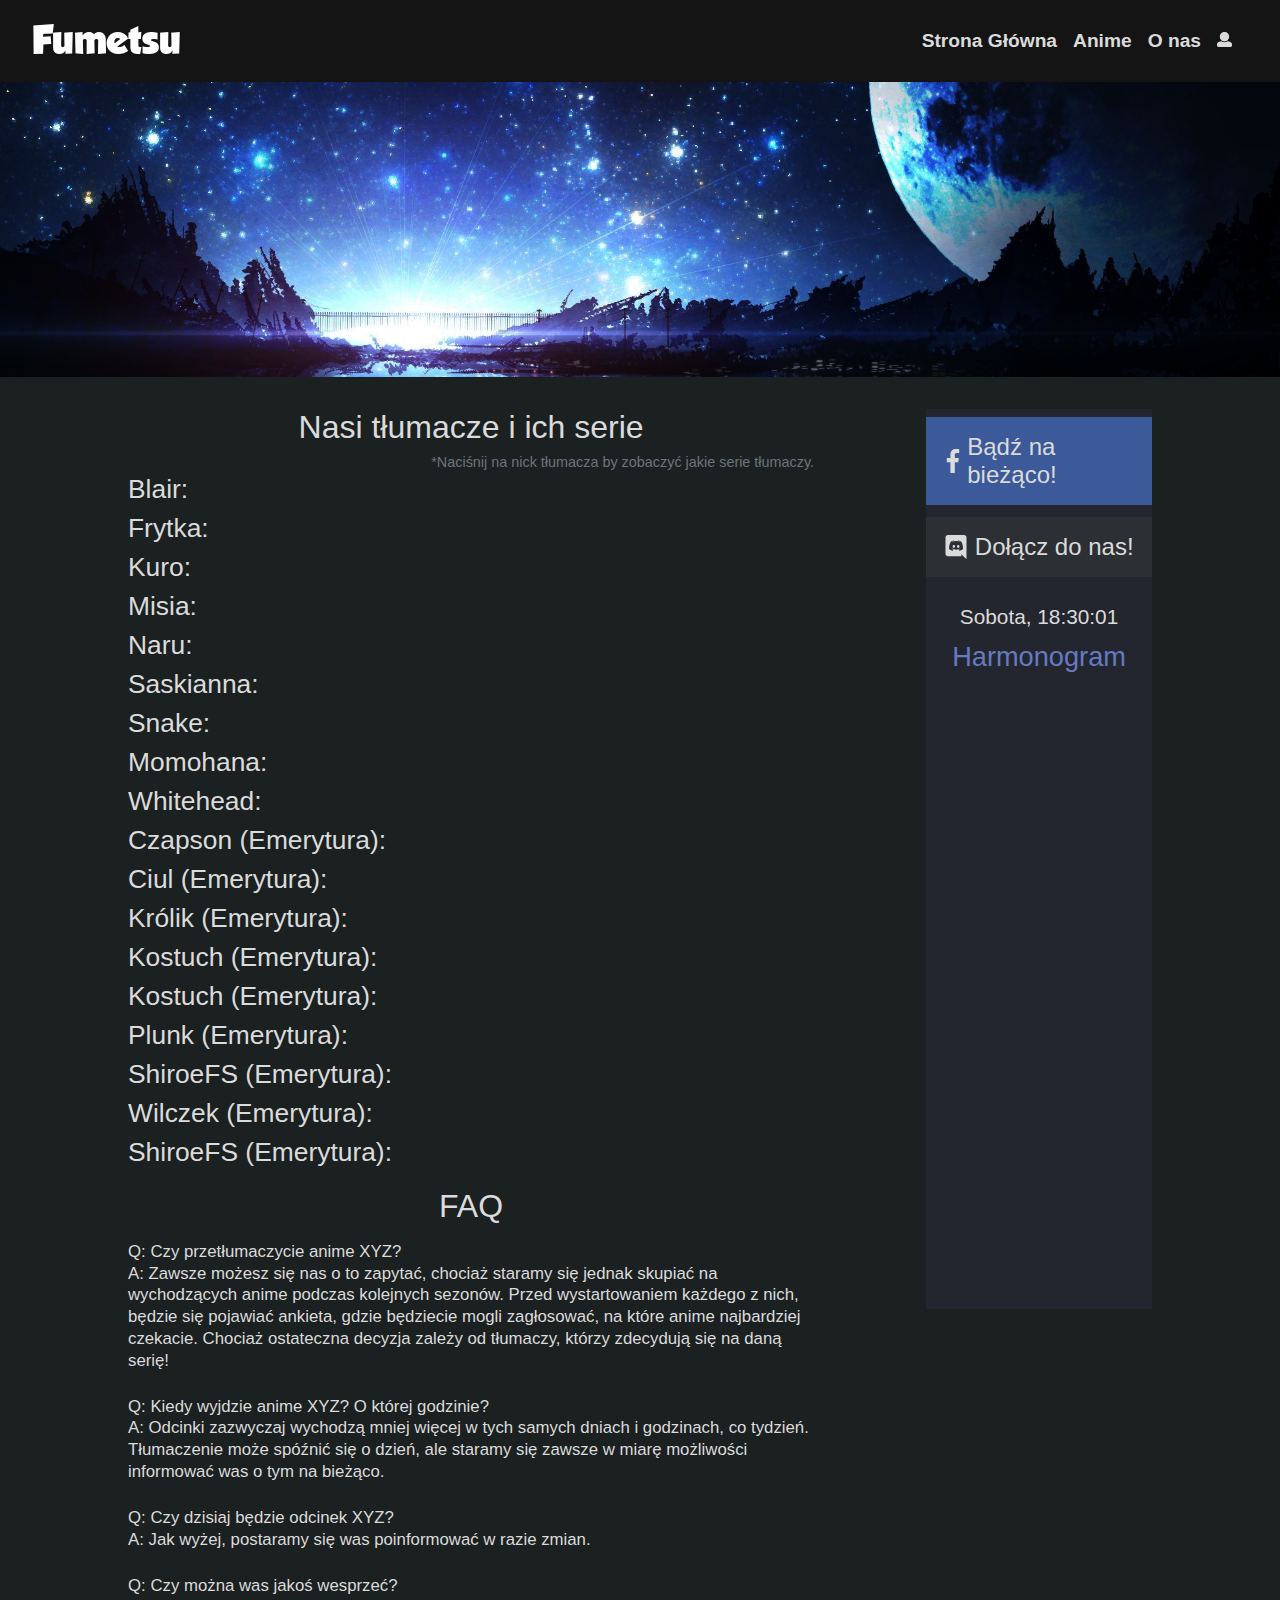
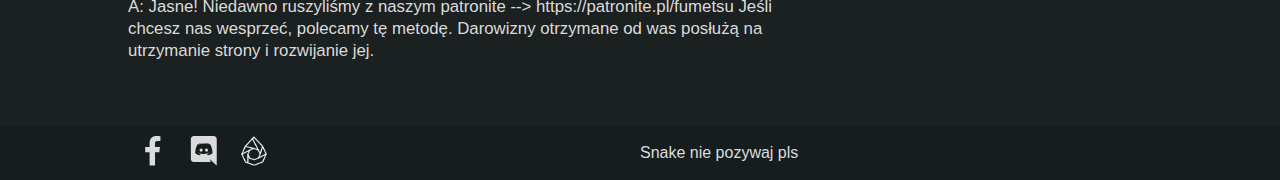
==== about.html @ f5583ddf "Add about page" ====
<!DOCTYPE html>
<html lang="pl-PL">
<head>
    <meta charset="UTF-8">
    <meta http-equiv="X-UA-Compatible" content="IE=edge">
    <meta name="viewport" content="width=device-width, initial-scale=1.0">
    <title>Fumetsu</title>
    <link rel="stylesheet" href="styles.css">
    <link rel="stylesheet" href="styles-about.css">
</head>
<body class="wrapper-column">
    <div class="wrapper-column">
        <nav class="wrapper-row">
            <div class="wrapper-row">
                <a class="wrapper-row b-hov" href="index.html">
                    <img src="img/logo.png" alt="Logo">
                </a>
            </div>

            <ul class="wrapper-row">
                <li><a href="index.html">Strona Główna</a></li>
                <li><a href="#">Anime</a></li>
                <li><a href="#">O nas</a></li>
                <li class="dropdown-icon"><a href="#"><svg role="img" viewBox="0 0 512 512"><path fill="currentColor" d="M256 0c88.366 0 
                    160 71.634 160 160s-71.634 160-160 160S96 248.366 96 160 167.634 0 256 0zm183.283 
                    333.821l-71.313-17.828c-74.923 53.89-165.738 41.864-223.94 0l-71.313 17.828C29.981 
                    344.505 0 382.903 0 426.955V464c0 26.51 21.49 48 48 48h416c26.51 0 
                    48-21.49 48-48v-37.045c0-44.052-29.981-82.45-72.717-93.134z"></path></svg></a>
                    
                    <div class="wrapper-column dropdown">
                        <div class="wrapper-column">
                            <a href="#">Login</a>
                            <a href="#">Rejestracja</a>
                        </div>
                    </div>               
                </li>              
            </ul>

            <ul class="burger">
                <li class="dropdown-icon"><a href="#"><svg role="img" viewBox="0 0 448 512"><path fill="currentColor"
                    d="M16 132h416c8.837 0 16-7.163 16-16V76c0-8.837-7.163-16-16-16H16C7.163 60 0 67.163 0 76v40c0 
                    8.837 7.163 16 16 16zm0 160h416c8.837 0 16-7.163 16-16v-40c0-8.837-7.163-16-16-16H16c-8.837 0-16 
                    7.163-16 16v40c0 8.837 7.163 16 16 16zm0 160h416c8.837 0 16-7.163 16-16v-40c0-8.837-7.163-16-16-16H16c-8.837
                    0-16 7.163-16 16v40c0 8.837 7.163 16 16 16z"></path></svg></a>
                
                    <div class="wrapper-column dropdown-burger">
                        <div class="wrapper-column">
                            <a href="#">Strona Główna</a>
                            <a href="#">Anime</a>
                            <a href="#">O nas</a>
                            <a href="#"><svg role="img" viewBox="0 0 512 512"><path fill="currentColor" d="M256 0c88.366 0 
                                160 71.634 160 160s-71.634 160-160 160S96 248.366 96 160 167.634 0 256 0zm183.283 
                                333.821l-71.313-17.828c-74.923 53.89-165.738 41.864-223.94 0l-71.313 17.828C29.981 
                                344.505 0 382.903 0 426.955V464c0 26.51 21.49 48 48 48h416c26.51 0 
                                48-21.49 48-48v-37.045c0-44.052-29.981-82.45-72.717-93.134z"></path></svg></a>
                        </div>
                    </div>          
                </li>
            </ul>
        </nav>

        <div class="wrapper-row banner">
            <img src="img/banner.png" alt="Banner">
        </div>

        <main class="wrapper-row">
            <div class="wrapper-column left">
                <h2>Nasi tłumacze i ich serie</h2>
                <span>*Naciśnij na nick tłumacza by zobaczyć jakie serie tłumaczy.</span>

                <div class="wrapper-column credits">
                    <details>
                        <summary>Blair:</summary>
                            <ul class="summ">
                                <li>Arte</li>
                                <li>Brand New Animal (BNA)</li>
                                <li>Tower of God</li>
                                <li>Yesterday wo Utatte</li>
                            </ul>
                    </details>

                    <details>
                        <summary>Frytka:</summary>
                            <ul class="summ">
                                <li>Arte</li>
                                <li>Gleipnir</li>
                                <li>Kono Subarashii Sekai ni Shukufuku wo!: Kurenai Densetsu!</li>
                            </ul>
                    </details>

                    <details>
                        <summary>Kuro:</summary>
                            <ul class="summ">
                                <li>Arifureta Shokugyou de Sekai Saikyou</li>
                                <li>Grand Blue</li>
                                <li>Isekai Quartet 2</li>
                                <li>One Punch Man 2</li>
                                <li>Ovelord III</li>
                                <li>Shokugeki no Souma: Shin no Sara</li>
                                <li>Shokugeki no Souma: Go no Sara</li>
                                <li>Tensei Shitara Slime Datta Ken</li>
                                <li>Tensei Shitara Slime Datta Ken OVA</li>
                            </ul>
                    </details>

                    <details>
                        <summary>Misia:</summary>
                            <ul class="summ">
                                <li>Arte</li>
                                <li>Date a Live III</li>
                                <li>Dr. Stone</li>
                                <li>Enen no Shouboutai</li>
                                <li>Fairy Gone</li>
                                <li>GOBLIN SLAYER</li>
                                <li>Haikyuu!! To The Top!</li>
                                <li>Happy Sugar Life</li>
                                <li>Jibaku Shounen Hanako-Kun</li>
                                <li>Kimetsu no Yaiba</li>
                                <li>Magia Record: Puella Magi Madoka Magica Side Story</li>
                                <li>Otome Game no Hametsu Flag shika Nai Akuyaku Reijou ni Tensei shiteshimatta…</li>
                                <li>Tensei Shitara Slime Datta Ken</li>
                                <li>Tensei ShitaraSlime Datta Ken OVA</li>
                                <li>Vinland Saga</li>
                            </ul>
                    </details>

                    <details>
                        <summary>Naru:</summary>
                    </details>

                    <details>
                        <summary>Saskianna:</summary>
                    </details>

                    <details>
                        <summary>Snake:</summary>
                    </details>

                    <details>
                        <summary>Momohana:</summary>
                    </details>

                    <details>
                        <summary>Whitehead:</summary>
                        <ul class="summ">
                            <li>Nanatsu no Taizai III</li>
                            <li>No Guns Life</li>
                            <li>Toaru Kagaku no Accelerator</li>
                            <li>Toaru Kagaku no Railgun T</li>
                        </ul>
                    </details>

                    <details>
                        <summary>Czapson (Emerytura):</summary>
                        <ul class="summ">
                            <li>GOBLIN SLAYER</li>
                            <li>Hyakuren no Haou to Seiyaku no Valkyria</li>
                            <li>Isekai Cheat Magician</li>
                            <li>Isekai Maou to Shoukan Shoujo no Dorei Majutsu</li>
                            <li>Isekai Quartet</li>
                            <li>Kakegurui</li>
                            <li>Overlord III</li>
                        </ul>
                    </details>

                    <details>
                        <summary>Ciul (Emerytura):</summary>
                        <ul class="summ">
                            <li>Boku no Tonari ni Ankoku Hakaishin ga Imasu (Bokuhaka)</li>
                            <li>Heya Camp</li>
                            <li>Nekopara</li>
                            <li>Princess Connect Re: DIVE</li>
                            <li>Watashi, Nouryoku wa Heikinchi de tte Itta yo ne! (Noukin)</li>
                        </ul>
                    </details>

                    <details>
                        <summary>Królik (Emerytura):</summary>
                        <ul class="summ">
                            <li>Darwin's Game</li>
                            <li>Nanatsu no Taizai III</li>
                            <li>Infinite Dendrogram</li>
                            <li>Pet</li>
                            <li>Shokugeki no Souma: Shin no Sara</li>
                            <li>Yesterday wo Utatte</li>
                        </ul>
                    </details>

                    <details>
                        <summary>Kostuch (Emerytura):</summary>
                        <ul class="summ">
                            <li>Date a Live III</li>
                            <li>Gunjou no Magmel</li>
                            <li>Mob Psycho 100 II</li>
                        </ul>
                    </details>

                    <details>
                        <summary>Kostuch (Emerytura):</summary>
                        <ul class="summ">
                            <li>Ahiru no Sora</li>
                            <li>Azur Lane</li>
                            <li>Fugou Keiji Balance: UNLIMITED</li>
                            <li>Haikyuu!!</li>
                            <li>Haikyuu!! Riku vs Kuu</li>
                            <li>Haikyuu!! S4</li>
                            <li>Infinite Dendrogram</li>
                            <li>Pet</li>
                            <li>Spice and Wolf</li>
                            <li>Toaru Kagaku no Accelerator</li>
                            <li>Tsuujou Kougeki ga Zentai Kougeki de Ni-kai Kougeki no Okaasan wa Suki Desu ka?</li>
                            <li>Watashi, Nouryoku wa Heikinchi de tte Itta yo ne! (Noukin)</li>
                        </ul>
                    </details>

                    <details>
                        <summary>Plunk (Emerytura):</summary>
                        <ul class="summ">
                            <li>Bikini Warriors</li>
                            <li>Brand New Animal (BNA)</li>
                            <li>Gleipnir</li>
                            <li>Kono Subarashii Sekai ni Shukufuku wo!: Kurenai Densetsu!</li>
                        </ul>
                    </details>

                    <details>
                        <summary>ShiroeFS (Emerytura):</summary>
                        <ul class="summ">
                            <li>Ahiru no Sora</li>
                            <li>Darwin's Game</li>
                            <li>Jibaku Shounen Hanako-Kun</li>
                            <li>Magia Record: Puella Magi Madoka Magica Side Story</li>
                            <li>Otome Game no Hametsu Flag shika Nai Akuyaku Reijou ni Tensei shiteshimatta…</li>
                            <li>Toaru Kagaku no Ralgun T</li>
                            <li>Tower of God</li>
                        </ul>
                    </details>

                    <details>
                        <summary>Wilczek (Emerytura):</summary>
                        <ul class="summ">
                            <li>Arifureta Shokugyou de Sekai Saikyou</li>
                            <li>No Guns Life</li>
                            <li>Radiant</li>
                            <li>Tsuujou Kougeki ga Zentai Kougeki de Ni-kai Kougeki no Okaasan wa Suki Desu ka?</li>
                        </ul>
                    </details>

                    <details>
                        <summary>ShiroeFS (Emerytura):</summary>
                        <ul class="summ">
                            <li>Boku no Hero IV</li>
                            <li>Dororo</li>
                            <li>Dr. Stone</li>
                            <li>Enen no Shouboutai</li>
                            <li>Fairy Gone</li>
                            <li>Ishuzoku Reviewers</li>
                            <li>Kaguya-sama wa Kokurasetai?: Tensai-tachi no Renai Zunousen</li>
                            <li>Kimetsu no Yaiba</li>
                            <li>One Punch Man 2</li>
                            <li>Shokugeki no Souma: Go no Sara</li>
                            <li>Vinland Saga</li>
                        </ul>
                    </details>
                </div>
                
                <h2 class="h2-faq">FAQ</h2>
                <div class="wrapper-column faq">
                    <div>
                        <p>Q: Czy przetłumaczycie anime XYZ?</p>
                        <p>A: Zawsze możesz się nas o to zapytać, chociaż staramy się jednak skupiać na wychodzących 
                            anime podczas kolejnych sezonów. Przed wystartowaniem każdego z nich, będzie się pojawiać 
                            ankieta, gdzie będziecie mogli zagłosować, na które anime najbardziej czekacie. Chociaż 
                            ostateczna decyzja zależy od tłumaczy, którzy zdecydują się na daną serię!</p>
                    </div>

                    <div>
                        <p>Q: Kiedy wyjdzie anime XYZ? O której godzinie?</p>
                        <p>A: Odcinki zazwyczaj wychodzą mniej więcej w tych samych dniach i godzinach, co tydzień.
                            Tłumaczenie może spóźnić się o dzień, ale staramy się zawsze w miarę możliwości informować
                            was o tym na bieżąco.</p>

                        </p>
                    </div>

                    <div>
                        <p>Q: Czy dzisiaj będzie odcinek XYZ?</p>
                        <p>A: Jak wyżej, postaramy się was poinformować w razie zmian.</p>
                    </div>

                    <div>
                        <p>Q: Czy można was jakoś wesprzeć?</p>
                        <p>A: Jasne! Niedawno ruszyliśmy z naszym patronite --> https://patronite.pl/fumetsu
                            Jeśli chcesz nas wesprzeć, polecamy tę metodę. Darowizny otrzymane od was posłużą
                             na utrzymanie strony i rozwijanie jej.</p>
                    </div>
                </div>
            </div>
         
            <div class="wrapper-column right">
                <a class="wrapper-row r-hov" href="https://www.facebook.com/fumetsusubs/" target="_blank">
                    <div class="wrapper-row facebook">
                        <svg role="img" viewBox="0 0 264 512"><path fill="currentColor" d="M76.7 512V283H0v-91h76.7v-71.7C76.7 
                            42.4 124.3 0 193.8 0c33.3 0 61.9 2.5 70.2
                            3.6V85h-48.2c-37.8 0-45.1 18-45.1 44.3V192H256l-11.7 91h-73.6v229"></path></svg>
                        <span>Bądź na bieżąco!</span>
                    </div>
                </a>

                <a class="wrapper-row r-hov " href="https://discord.com/invite/t5phVKT" target="_blank">
                    <div class="wrapper-row discord">
                        <svg role="img" viewBox="0 0 448 512"><path fill="currentColor" d="M297.216 243.2c0 15.616-11.52
                            28.416-26.112 28.416-14.336 0-26.112-12.8-26.112-28.416s11.52-28.416 26.112-28.416c14.592
                            0 26.112 12.8 26.112 28.416zm-119.552-28.416c-14.592 0-26.112 12.8-26.112 28.416s11.776
                            28.416 26.112 28.416c14.592 0 26.112-12.8 26.112-28.416.256-15.616-11.52-28.416-26.112-28.416zM448 
                            52.736V512c-64.494-56.994-43.868-38.128-118.784-107.776l13.568 47.36H52.48C23.552 451.584 0 428.032
                            0 398.848V52.736C0 23.552 23.552 0 52.48 0h343.04C424.448 0 448 23.552 448 52.736zm-72.96
                            242.688c0-82.432-36.864-149.248-36.864-149.248-36.864-27.648-71.936-26.88-71.936-26.88l-3.584
                            4.096c43.52 13.312 63.744 32.512 63.744 32.512-60.811-33.329-132.244-33.335-191.232-7.424-9.472
                            4.352-15.104 7.424-15.104 7.424s21.248-20.224 67.328-33.536l-2.56-3.072s-35.072-.768-71.936
                            26.88c0 0-36.864 66.816-36.864 149.248 0 0 21.504 37.12 78.08 38.912 0 0 9.472-11.52
                            17.152-21.248-32.512-9.728-44.8-30.208-44.8-30.208 3.766 2.636 9.976 6.053 10.496 6.4
                            43.21 24.198 104.588 32.126 159.744 8.96 8.96-3.328 18.944-8.192 29.44-15.104 0 0-12.8 
                            20.992-46.336 30.464 7.68 9.728 16.896 20.736 16.896 20.736 56.576-1.792 78.336-38.912
                            78.336-38.912z"></path></svg>
                        <span>Dołącz do nas!</span>
                    </div>
                </a>
            

                <div class="wrapper-row time">
                    <span>Sobota, 18:30:01</span>
                </div>
                
                <div class="wrapper-row harm">
                    <span>Harmonogram</span>
                </div>
            </div>
        </main>

        <footer class="wrapper-row">
            <div class="wrapper-row">
                <ul class="wrapper-row socials">
                    <li><a class="foot-fb" href="https://www.facebook.com/fumetsusubs/" target="_blank"><svg role="img"
                        viewBox="0 0 264 512"><path fill="currentColor" 
                        d="M76.7 512V283H0v-91h76.7v-71.7C76.7 42.4 124.3 0 193.8 0c33.3 0 61.9 2.5 70.2 3.6V85h-48.2c-37.8
                        0-45.1 18-45.1 44.3V192H256l-11.7 91h-73.6v229"></path></svg>                  
                    </a></li>

                    <li><a class="foot-dc" href="https://discord.com/invite/t5phVKT" target="_blank"><svg role="img" 
                        viewBox="0 0 448 512"><path fill="currentColor" d="M297.216 243.2c0
                        15.616-11.52 28.416-26.112 28.416-14.336 0-26.112-12.8-26.112-28.416s11.52-28.416
                        26.112-28.416c14.592 0 26.112 12.8 26.112 28.416zm-119.552-28.416c-14.592 0-26.112 12.8-26.112
                        28.416s11.776 28.416 26.112 28.416c14.592 0 26.112-12.8
                        26.112-28.416.256-15.616-11.52-28.416-26.112-28.416zM448 
                        52.736V512c-64.494-56.994-43.868-38.128-118.784-107.776l13.568 47.36H52.48C23.552 451.584 0 
                        428.032 0 398.848V52.736C0 23.552 23.552 0 52.48 0h343.04C424.448 0 448 23.552 448 52.736zm-72.96
                        242.688c0-82.432-36.864-149.248-36.864-149.248-36.864-27.648-71.936-26.88-71.936-26.88l-3.584
                        4.096c43.52 13.312 63.744 32.512 63.744 32.512-60.811-33.329-132.244-33.335-191.232-7.424-9.472 
                        4.352-15.104 7.424-15.104 7.424s21.248-20.224 67.328-33.536l-2.56-3.072s-35.072-.768-71.936
                        26.88c0 0-36.864 66.816-36.864 149.248 0 0 21.504 37.12 78.08 38.912 0 0
                        9.472-11.52 17.152-21.248-32.512-9.728-44.8-30.208-44.8-30.208 3.766 2.636 9.976 6.053
                        10.496 6.4 43.21 24.198 104.588 32.126 159.744 8.96 8.96-3.328 18.944-8.192 29.44-15.104 0
                        0-12.8 20.992-46.336 30.464 7.68 9.728 16.896 20.736 16.896 20.736 56.576-1.792 78.336-38.912
                        78.336-38.912z"></path></svg>
                    </a></li>

                    <li><a class="foot-pa" href="https://patronite.pl/fumetsu" target="_blank">
                        <img src="img/patronite.png" alt="Patronite">
                    </a></li>
                </ul>
            </div>

            <div class="wrapper-row legal">
                Snake nie pozywaj pls
            </div>
        </footer>
    </div>

</body>
</html>
---- styles.css ----
html {
    box-sizing: border-box;
}

*, *::before, *::after {
    box-sizing: inherit;
    color: #dbdbdb;
    font-family: Roboto, Impact, Haettenschweiler, 'Arial Narrow Bold', sans-serif;
}

a, a:visited, a:hover, a:active {
    text-decoration: none;
    color: #dbdbdb;
}

ul {
    list-style: none;
    padding: 0;
    margin: 0;
}

body {
    padding: 0;
    margin: 0;
    min-height: 100vh;
    max-width: 100vw;
}

body div {
    flex: 1;
}

.wrapper-column {
    display: flex;
    flex-direction: column;
}

.wrapper-row {
    display: flex;
    flex-direction: row;
}

nav {
    background-color: #141414;
    padding: 0.70rem 3rem 0.70rem 2rem;
    justify-content: space-between;
}

nav > ul, .burger {
    align-items: center;
    gap: 1rem;
}

nav > ul li, .burger li {
    font-weight: bold;
    font-size: 1.2rem;
}

nav > ul li a:hover{
    color: #7289DA;
}

nav > ul li svg {
    width:15px; 
    height: 15px;
}

.burger li svg {
    width: 1.5rem;
    height: 1.5rem;
}

nav > ul li a svg path:hover {
    color: #7289DA;
}

.dropdown-icon:hover .dropdown {
    display: flex;
}

.dropdown {
    position: absolute;
    transform: translateX(-6rem);
    display: none;
    background-color: #23262E;
    z-index: 1000;
}

.dropdown-burger {
    position: absolute;
    display: none;
    background-color: #141414;
    width: 100%;
    padding: 1rem;
    text-align: center;
    left: 0;
}

.dropdown-burger div {
    gap: 1rem;
}

.dropdown a {
    background-color: #23262E;
    padding: 0.5rem 2rem 0.5rem 0.5rem;
}

.dropdown div {
    gap: 0.5rem;
}

.dropdown div a {
    font-weight: lighter;
}

.burger {
    display: none;
}

.banner img {
    max-width: 100%;
    flex: 1;
}

.b-hov:hover {
    opacity: .8;
}

main {
    background-color: #1B2021;
    padding: 2em 10% 4rem ;
    justify-content: space-between;
    gap: 7rem;
    flex: 1;
}

h2 {
    font-size: 2rem;
    margin-top: 0;
    font-weight: normal;
    align-self: center;
}

.left {
    flex: 1 1 auto;
    max-width: 67%;
}

.cards {
    gap: 2rem;
}

.card {
    background-color:#23262E;
    flex: 0 0 auto;
    max-width: 100%;
    padding: 0.75rem;
    gap: 2rem;
    flex-wrap: wrap;
    position: relative;
}

.card img {
    flex: 0 1 auto;
    align-self: flex-start;
    min-width: 0;
}

.text {
    gap: 1rem;
    flex: 1;
}

.big {
    font-size: 1.5rem;
    max-width: 90%;
}

.card a.watch {
    flex: 0 1 0;
    max-width: fit-content;
    align-self: flex-end;
    justify-self: flex-end;
    background-color: transparent;
    border: 2px solid white;
    color: #dbdbdb;
    font-size: 1.05rem;
    border-radius: 4px;
    padding: 0.3rem 0.8rem;
    
}

.card a.watch:hover{
    border-color: #2b4294;
}

.text a.big:hover {
    color: #2b4294;
}

.card-date {
    position: absolute;
    right: 0.5rem;
    top: 0.3rem;
    font-size: 0.75rem;
}

.right {
    background-color: #23262E;
    flex: 1 1 auto;
    max-width: 32%;
    max-height: 100vh;
    padding: 0.5rem 0;
    gap: 0.75rem;
}

.facebook, .discord, .time, .harm{
    flex: 1 1 0;
    background-color: #3C5A99;
    padding: 1rem;
    gap: 0.2rem;
    justify-content: center;
    align-items: center;
}

.facebook span, .discord span{
    font-size: 1.5rem;
}

.r-hov:hover {
   background-color: #7289DA;
   opacity: .8;
}

.discord {
    background-color: #2C2F33;
    gap: 0.4rem;
}

.time, .harm  {
    background-color: inherit;
    font-size: 1.3rem;
    padding-bottom: 0;
    flex: 0 1 0;
}

.harm {
    padding-top: 0;
    font-size: 1.7rem;
}

.harm span {
    color: #667ac1;;
}

.right svg {
    height: 1.5rem;
    width: 1.5rem;
}

footer {
    background-color: #161d1f;
    justify-content: space-between;
    padding: 0 8rem;
}

.socials {
    align-items: center;
}

.socials svg, .socials img {
    width: 1.85rem; 
    height: 1.85rem;
}

.socials a {
    display: block;
    padding: 0.65rem 0.65rem;
}

.foot-fb:hover {
    background-color: #3C5A99;
}

.foot-dc:hover {
    background-color: #2C2F33;
}

.foot-pa:hover {
    background-color: #ed1b2d;
}

.legal {
    align-items: center;
}

@media only screen and (max-width: 960px) {
    .card-date {
        display: none;
    }

    .right {
        display: none;
    }

    .left {
        max-width: 100%;
    }

    main {
        justify-content: center;
    }

    .left{
        align-items: center;
    }

    h2, nav ul li {
        text-align: center;
    }

    .card {
        overflow: hidden;
        justify-content: center;
        align-items: center;
    }

    .card img {
        flex-shrink:0;
        max-width:100%;
        max-height:100%
    }
}


@media only screen and (max-width: 680px) {
    .legal {
        display: none;
    }

    footer {
        justify-content: center;
        align-items: center;
        padding: 0;
    }

    nav ul.wrapper-row{
        display: none;
    }

    .burger {
        display: flex;
    }

    .dropdown-icon:hover .dropdown-burger {
        display: flex;
    }
}
---- styles-about.css ----
details > summary:first-of-type {
    list-style: none;
    font-size: 1.65rem;
    padding: 0.25rem 0;
    cursor:pointer;
    display: inline-block;
}

.left h2 {
    margin-bottom: 0.5rem;
}

.left span {
    align-self: flex-end;
    color: #6c757d;
    font-size: 0.9rem;
}

.summ {
    list-style-type: "- ";
    font-size: 1.05em;
    padding: 0.5rem 0;
    padding-left: 1rem;
    font-weight: 400;
}

.summ li {
    padding: 0.1rem 0;
}

.credits {
    align-self: flex-start;
}

p {
    margin: 0;
    font-size: 1.05rem;
    line-height: 1.3;
}

.faq {
    gap: 1.5rem;
}

.left h2.h2-faq {
    margin: 1rem;
}
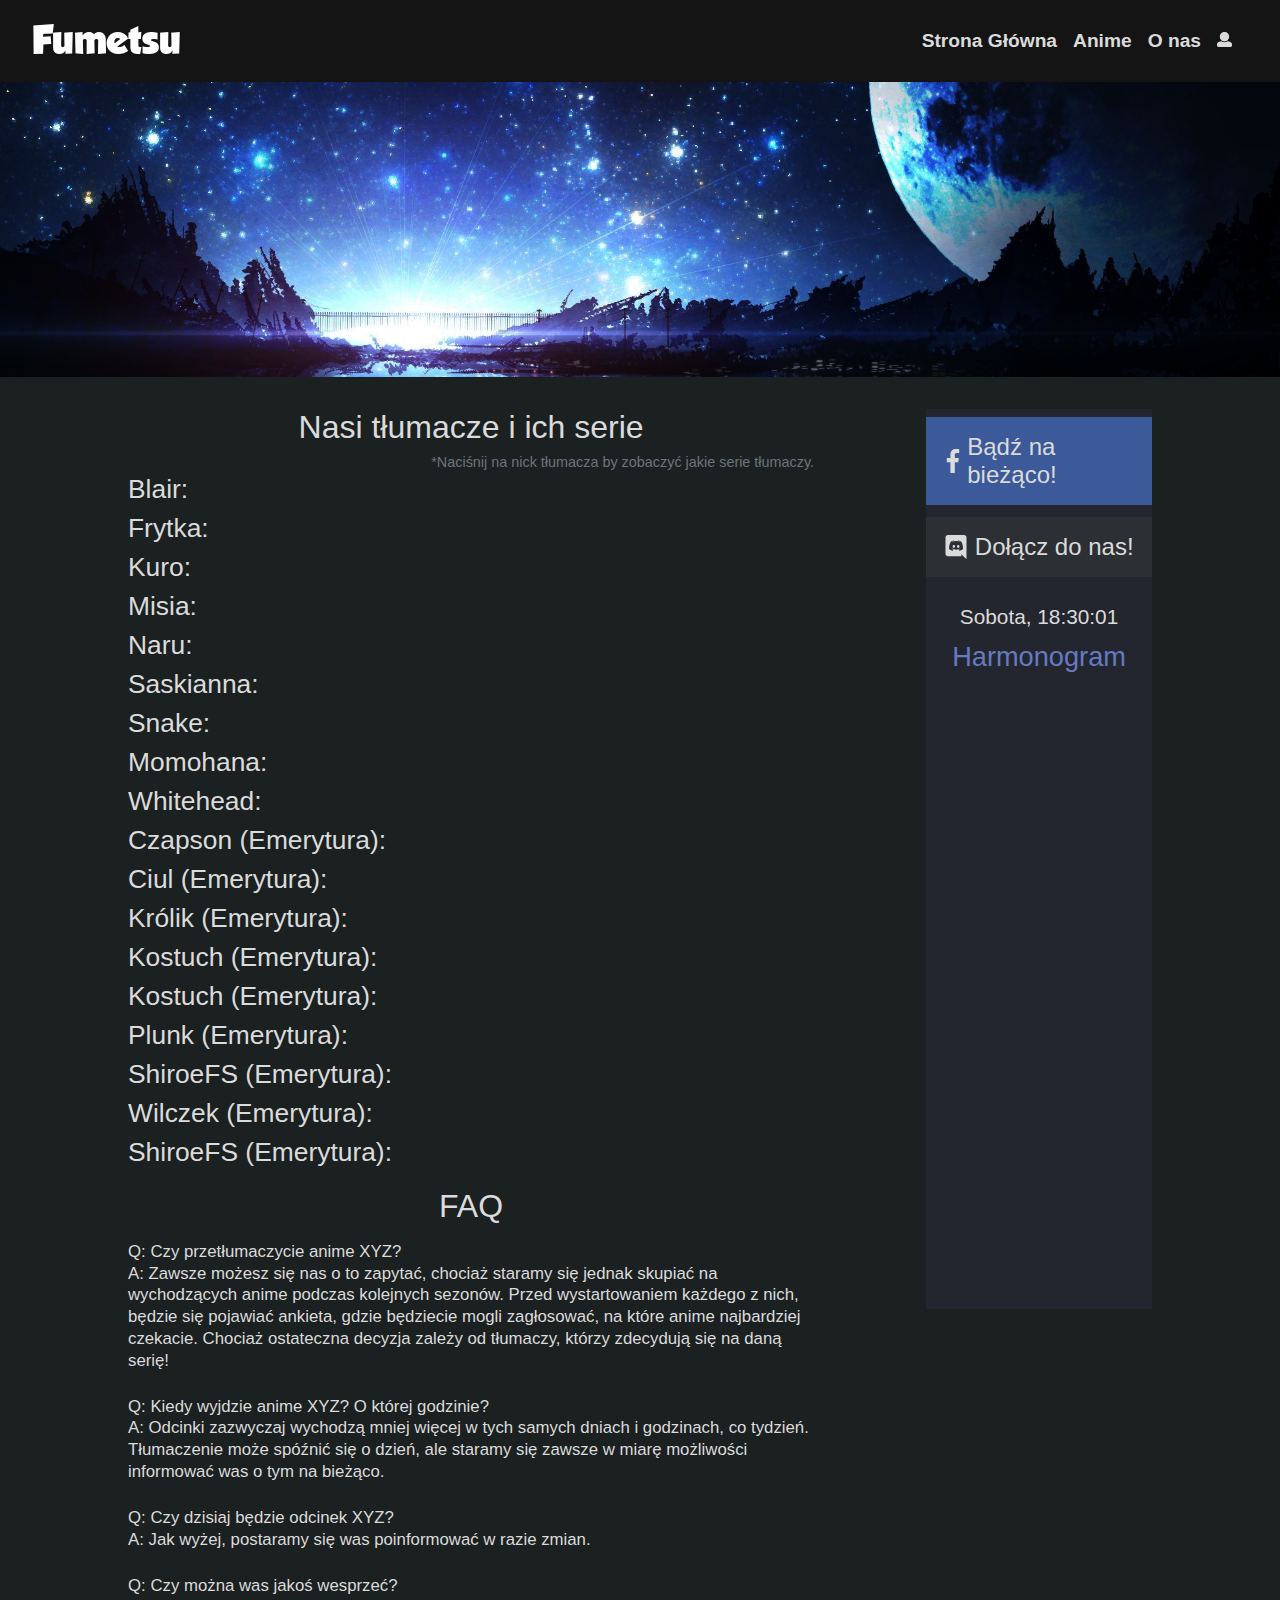
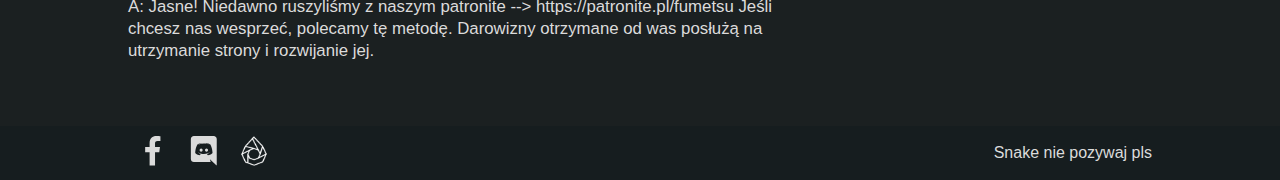
==== commit fc44f39d: "Add link to ,,O nas" page" ====
--- a/about.html
+++ b/about.html
@@ -20,7 +20,7 @@
             <ul class="wrapper-row">
                 <li><a href="index.html">Strona Główna</a></li>
                 <li><a href="#">Anime</a></li>
-                <li><a href="#">O nas</a></li>
+                <li><a href="about.html">O nas</a></li>
                 <li class="dropdown-icon"><a href="#"><svg role="img" viewBox="0 0 512 512"><path fill="currentColor" d="M256 0c88.366 0 
                     160 71.634 160 160s-71.634 160-160 160S96 248.366 96 160 167.634 0 256 0zm183.283 
                     333.821l-71.313-17.828c-74.923 53.89-165.738 41.864-223.94 0l-71.313 17.828C29.981 
--- a/styles.css
+++ b/styles.css
@@ -292,6 +292,7 @@
 
 .legal {
     align-items: center;
+    justify-content: flex-end;
 }
 
 @media only screen and (max-width: 960px) {
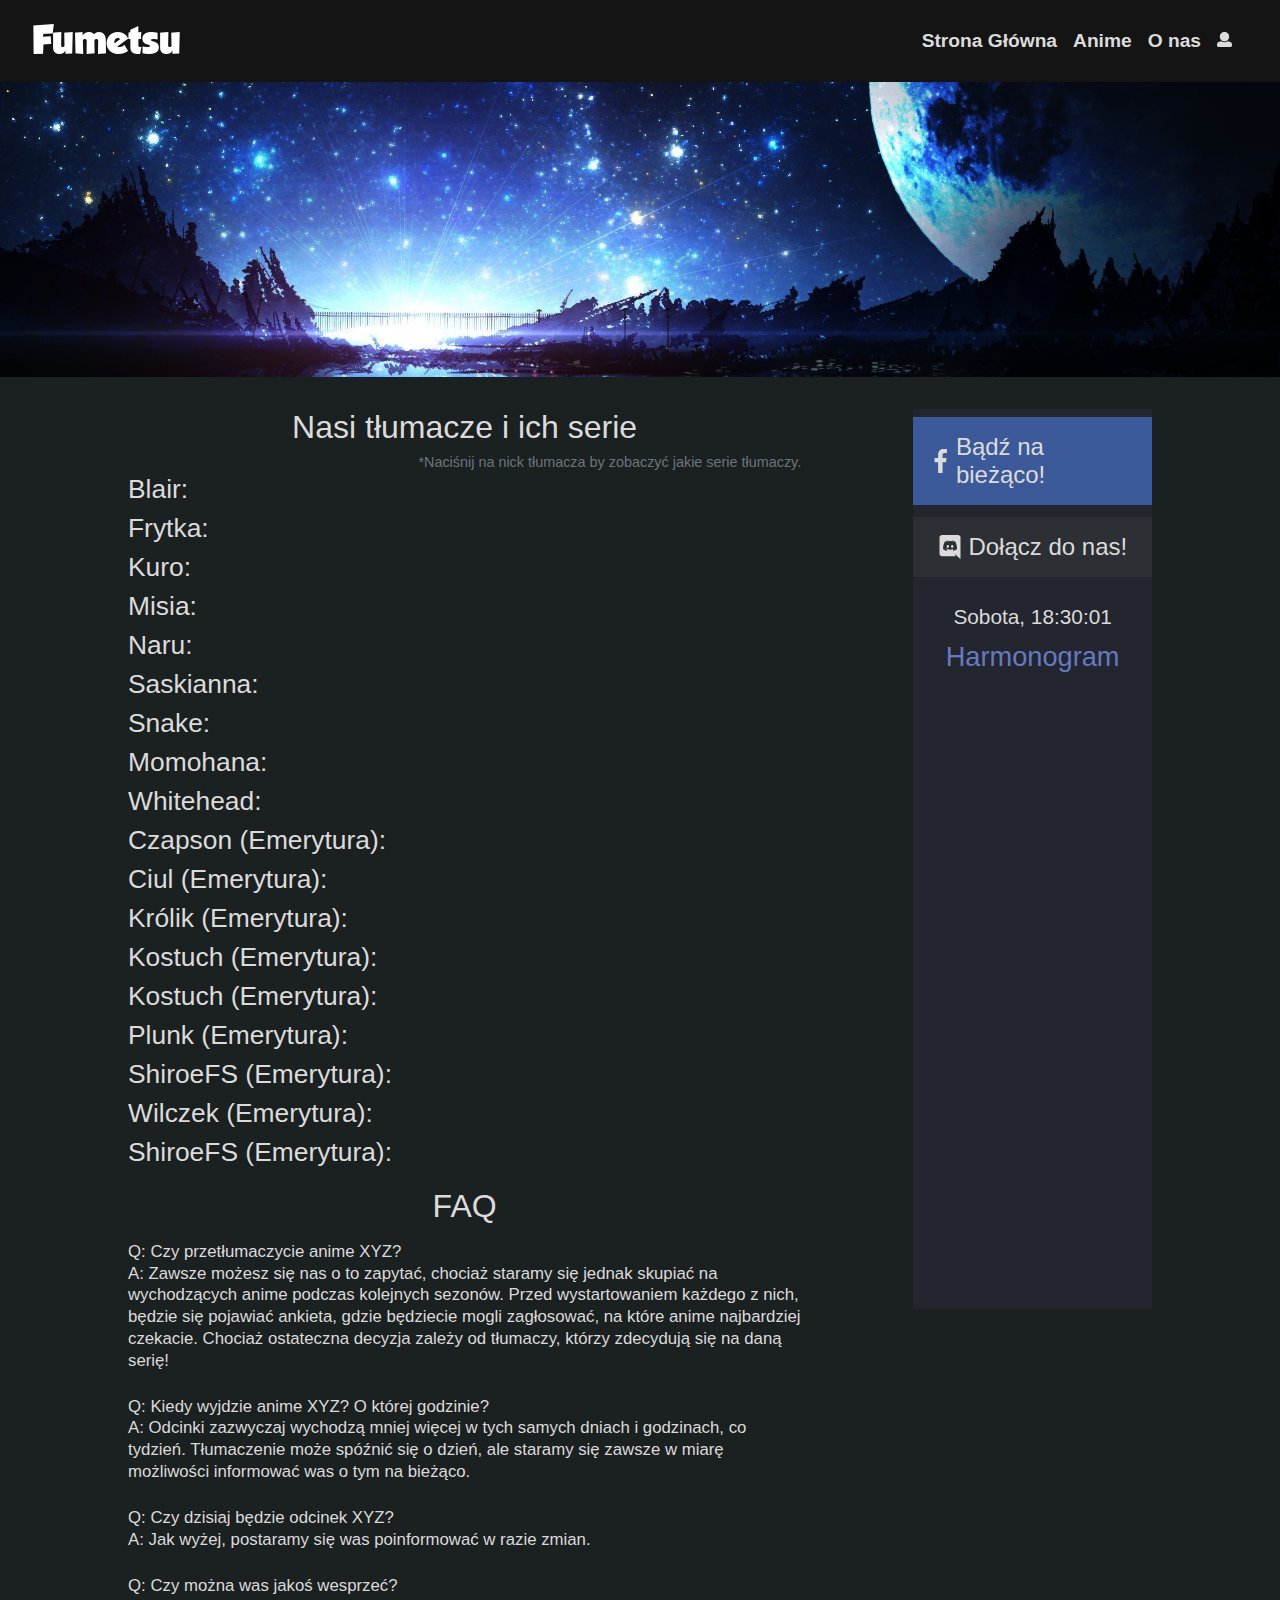
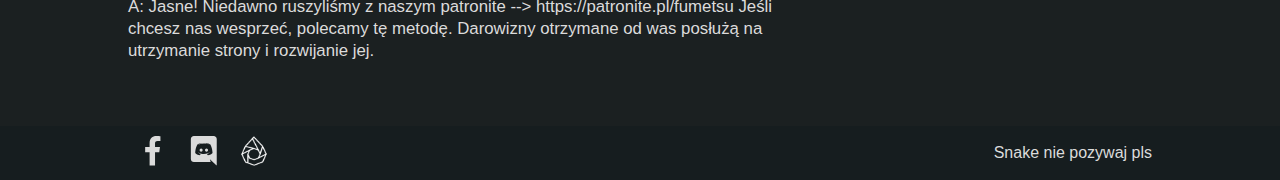
==== commit 933676f6: "Add link to login page" ====
--- a/about.html
+++ b/about.html
@@ -29,7 +29,7 @@
                     
                     <div class="wrapper-column dropdown">
                         <div class="wrapper-column">
-                            <a href="#">Login</a>
+                            <a href="login.html">Login</a>
                             <a href="#">Rejestracja</a>
                         </div>
                     </div>               
@@ -45,9 +45,9 @@
                 
                     <div class="wrapper-column dropdown-burger">
                         <div class="wrapper-column">
-                            <a href="#">Strona Główna</a>
+                            <a href="index.html">Strona Główna</a>
                             <a href="#">Anime</a>
-                            <a href="#">O nas</a>
+                            <a href="about.html">O nas</a>
                             <a href="#"><svg role="img" viewBox="0 0 512 512"><path fill="currentColor" d="M256 0c88.366 0 
                                 160 71.634 160 160s-71.634 160-160 160S96 248.366 96 160 167.634 0 256 0zm183.283 
                                 333.821l-71.313-17.828c-74.923 53.89-165.738 41.864-223.94 0l-71.313 17.828C29.981 
@@ -339,7 +339,6 @@
         </main>
 
         <footer class="wrapper-row">
-            <div class="wrapper-row">
                 <ul class="wrapper-row socials">
                     <li><a class="foot-fb" href="https://www.facebook.com/fumetsusubs/" target="_blank"><svg role="img"
                         viewBox="0 0 264 512"><path fill="currentColor" 
@@ -369,7 +368,6 @@
                         <img src="img/patronite.png" alt="Patronite">
                     </a></li>
                 </ul>
-            </div>
 
             <div class="wrapper-row legal">
                 Snake nie pozywaj pls
--- a/styles.css
+++ b/styles.css
@@ -143,7 +143,7 @@
 
 .left {
     flex: 1 1 auto;
-    max-width: 67%;
+    width: 67%;
 }
 
 .cards {
@@ -209,7 +209,7 @@
     background-color: #23262E;
     flex: 1 1 auto;
     max-width: 32%;
-    max-height: 100vh;
+    height: 100vh;
     padding: 0.5rem 0;
     gap: 0.75rem;
 }
